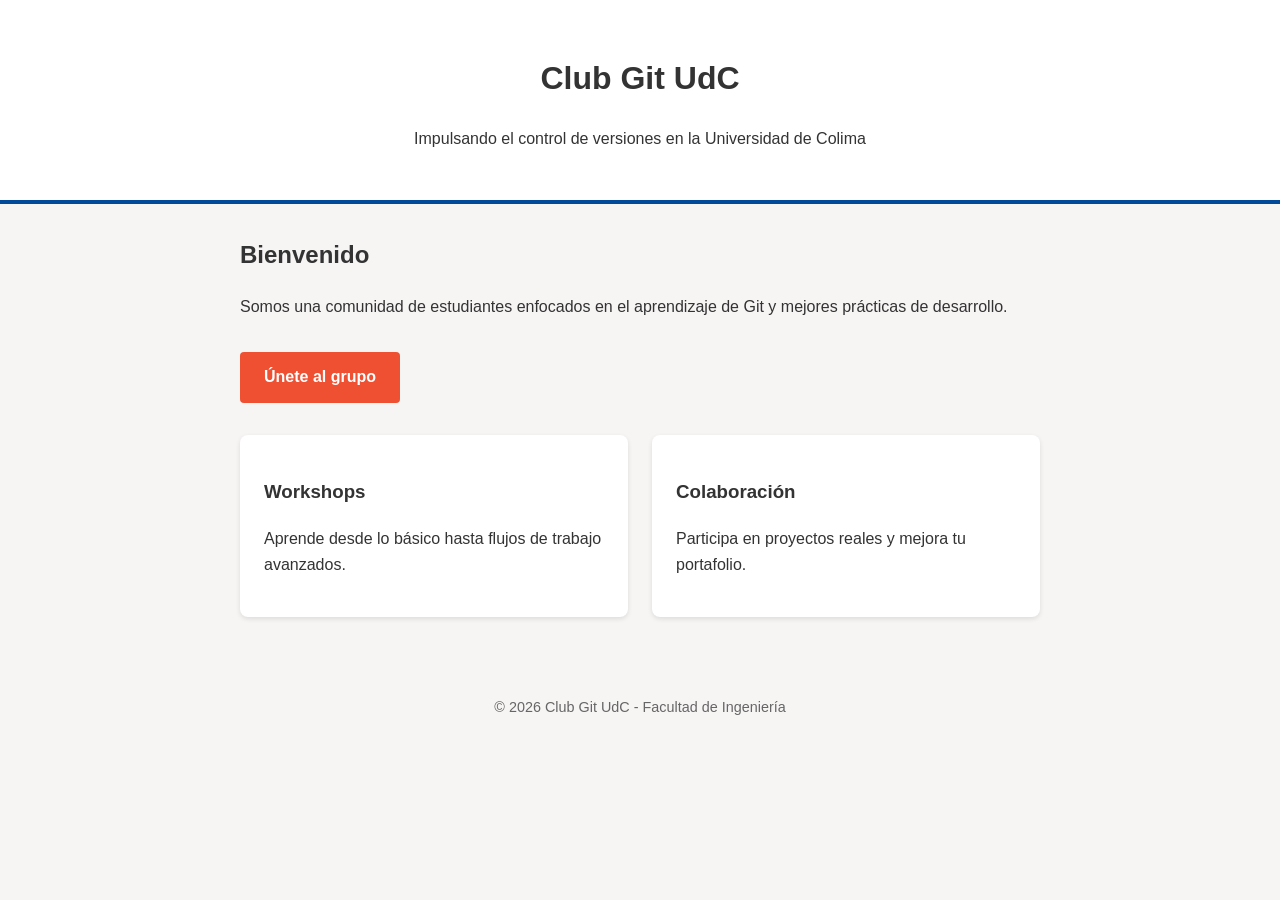
==== index.html @ 3c9b77cd "subiendo archivos" ====
<!DOCTYPE html>
<html lang="es">
<head>
    <meta charset="UTF-8">
    <meta name="viewport" content="width=device-width, initial-scale=1.0">
    <title>Club Git | UdC</title>
    <link rel="stylesheet" href="diseño.css">
</head>
<body>

    <header>
        <h1>Club Git UdC</h1>
        <p>Impulsando el control de versiones en la Universidad de Colima</p>
    </header>

    <main>
        <section class="hero">
            <h2>Bienvenido</h2>
            <p>Somos una comunidad de estudiantes enfocados en el aprendizaje de Git y mejores prácticas de desarrollo.</p>
            <a href="#" class="btn-cta">Únete al grupo</a>
        </section>

        <div class="grid">
            <article>
                <h3>Workshops</h3>
                <p>Aprende desde lo básico hasta flujos de trabajo avanzados.</p>
            </article>
            <article>
                <h3>Colaboración</h3>
                <p>Participa en proyectos reales y mejora tu portafolio.</p>
            </article>
        </div>
    </main>

    <footer>
        <p>&copy; 2026 Club Git UdC - Facultad de Ingeniería</p>
    </footer>

</body>
</html>
---- diseño.css ----
/* Paleta de colores y variables */
:root {
    --udc-blue: #004a99;
    --git-orange: #f05032;
    --bg-light: #f7f4f4;
    --text-dark: #333;
}

body {
    font-family: 'Segoe UI', Tahoma, sans-serif;
    line-height: 1.6;
    margin: 0;
    color: var(--text-dark);
    background-color: var(--bg-light);
}

header {
    background: #fff;
    padding: 2rem;
    text-align: center;
    border-bottom: 4px solid var(--udc-blue);
}

main {
    max-width: 800px;
    margin: 2rem auto;
    padding: 0 1rem;
}

.hero {
    margin-bottom: 2rem;
}

.grid {
    display: grid;
    grid-template-columns: repeat(auto-fit, minmax(300px, 1fr));
    gap: 1.5rem;
}

article {
    background: #fff;
    padding: 1.5rem;
    border-radius: 8px;
    box-shadow: 0 2px 5px rgba(0,0,0,0.1);
}

.btn-cta {
    display: inline-block;
    background: var(--git-orange);
    color: white;
    padding: 0.8rem 1.5rem;
    text-decoration: none;
    border-radius: 4px;
    font-weight: bold;
    margin-top: 1rem;
}

footer {
    text-align: center;
    padding: 2rem;
    font-size: 0.9rem;
    color: #666;
}
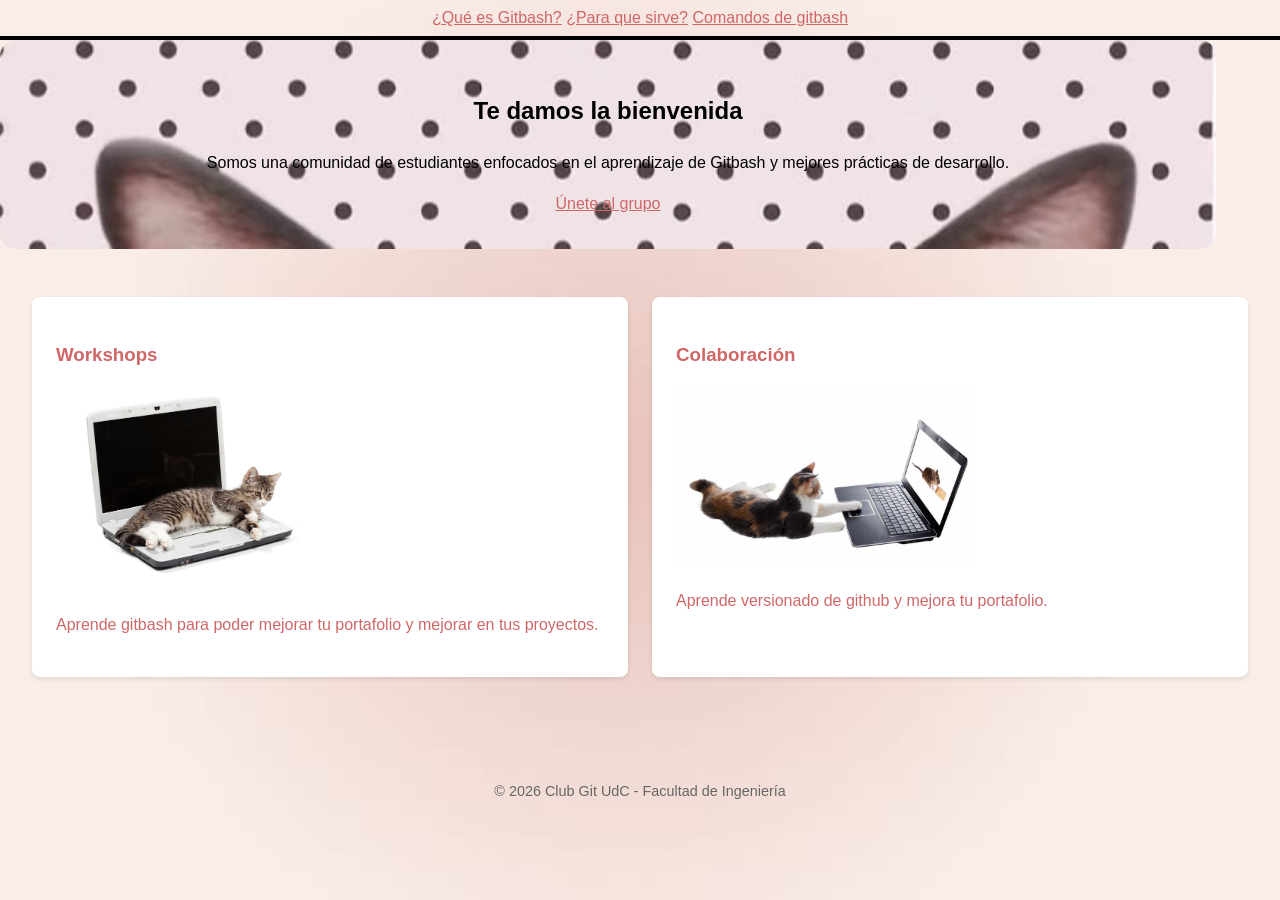
==== commit 53bc1f8f: "diseño" ====
--- a/index.html
+++ b/index.html
@@ -9,28 +9,35 @@
 <body>
 
     <header>
-        <h1>Club Git UdC</h1>
-        <p>Impulsando el control de versiones en la Universidad de Colima</p>
+          <a href="gitbash/gitbash.html" class="btn-cta1">¿Qué es Gitbash?</a>
+           <a href="gitbash/gitbash.html" class="btn-cta1">¿Para que sirve?</a>
+            <a href="gitbash/gitbash.html" class="btn-cta1">Comandos de gitbash</a>
     </header>
-
-    <main>
+   
+    
         <section class="hero">
-            <h2>Bienvenido</h2>
-            <p>Somos una comunidad de estudiantes enfocados en el aprendizaje de Git y mejores prácticas de desarrollo.</p>
-            <a href="#" class="btn-cta">Únete al grupo</a>
+            <h2>Te damos la bienvenida</h2> 
+            <p>Somos una comunidad de estudiantes enfocados en el aprendizaje de Gitbash y mejores prácticas de desarrollo.</p>
+            <a href="gitbash/gitbash.html" class="btn-cta2">Únete al grupo</a>
         </section>
 
         <div class="grid">
             <article>
                 <h3>Workshops</h3>
-                <p>Aprende desde lo básico hasta flujos de trabajo avanzados.</p>
+                <picture>
+                      <img src="img/computerr.jpg" alt="logo de gitbash">
+                 </picture>
+                <p>Aprende gitbash para poder mejorar tu portafolio y mejorar en tus proyectos.</p>
             </article>
             <article>
                 <h3>Colaboración</h3>
-                <p>Participa en proyectos reales y mejora tu portafolio.</p>
+                 <picture>
+                      <img src="img/computah.jpg" alt="logo de gitbash">
+                 </picture>
+                <p>Aprende versionado de github y mejora tu portafolio.</p>
             </article>
         </div>
-    </main>
+    
 
     <footer>
         <p>&copy; 2026 Club Git UdC - Facultad de Ingeniería</p>
--- a/diseño.css
+++ b/diseño.css
@@ -1,40 +1,70 @@
 /* Paleta de colores y variables */
 :root {
-    --udc-blue: #004a99;
-    --git-orange: #f05032;
-    --bg-light: #f7f4f4;
-    --text-dark: #333;
+    --udc-blue: hsl(0, 0%, 0%);
+    --git-orange: #32f032;
+    --bg-light: #7e7979;
+    --text-dark: #cf6767;
 }
 
 body {
     font-family: 'Segoe UI', Tahoma, sans-serif;
     line-height: 1.6;
     margin: 0;
+    padding: 0;
     color: var(--text-dark);
-    background-color: var(--bg-light);
+    background: url("img/wall2.jpg") no-repeat center center fixed;
+    background-size:cover;
+    max-width: 100%;
+    justify-content: center;
 }
-
+img {
+    max-width: 300px;
+    max-height: 300px;
+    justify-content: center;
+}
 header {
-    background: #fff;
-    padding: 2rem;
+    background-color: transparent;
+    padding: 5px;
     text-align: center;
     border-bottom: 4px solid var(--udc-blue);
 }
+.btn-cta1{
+    color :var(--text-dark)
 
+}
+.btn-cta2{
+    color :var(--text-dark)
+}
 main {
-    max-width: 800px;
-    margin: 2rem auto;
+    max-width: fit-content;
+    margin: 0;
     padding: 0 1rem;
+    align-items: center;
 }
 
 .hero {
-    margin-bottom: 2rem;
+    margin-bottom: 1rem;
+    background: url("img/hero.jpg")center center/cover no-repeat;
+    border-radius: 16px;
+    max-width:90%;
+    max-height:600px;
+    text-align: center;
+    padding: 2rem;
+    align-items: center;
 }
-
+.hero h2{
+    color:#000000
+}
+.hero p{
+     color:#000000
+}
 .grid {
     display: grid;
     grid-template-columns: repeat(auto-fit, minmax(300px, 1fr));
     gap: 1.5rem;
+    background: transparent;
+    grid-template-rows: auto 1fr; 
+    padding: 2rem;
 }
 
 article {
@@ -46,7 +76,7 @@
 
 .btn-cta {
     display: inline-block;
-    background: var(--git-orange);
+    background-color: transparent;
     color: white;
     padding: 0.8rem 1.5rem;
     text-decoration: none;
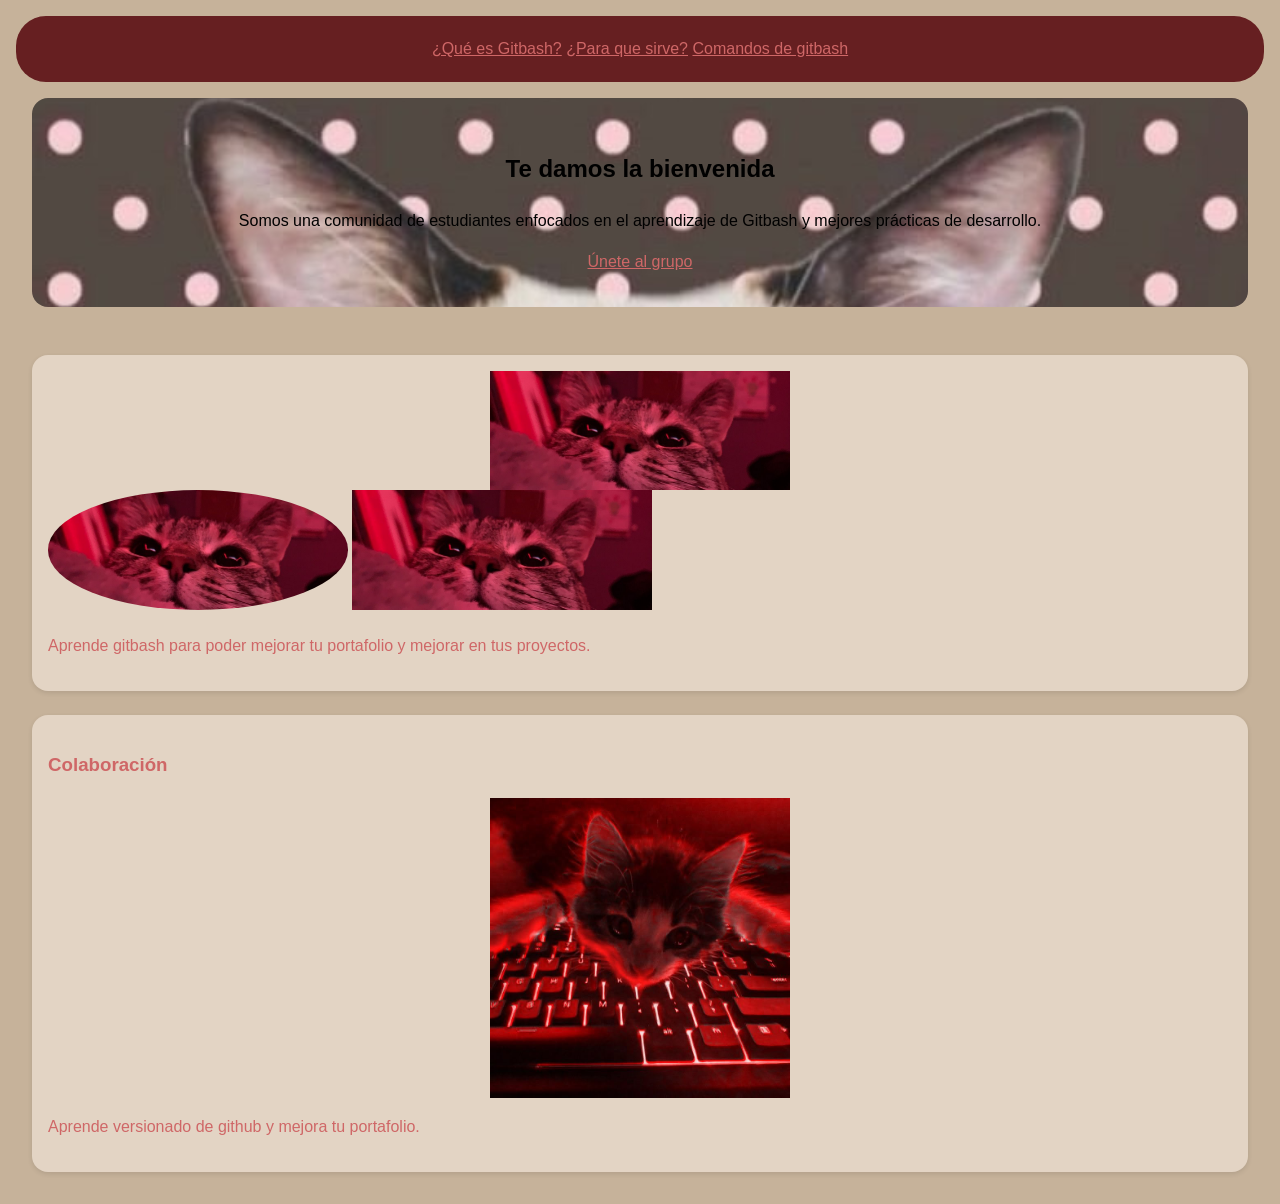
==== commit b1fdf68f: "diseño" ====
--- a/index.html
+++ b/index.html
@@ -13,8 +13,6 @@
            <a href="gitbash/gitbash.html" class="btn-cta1">¿Para que sirve?</a>
             <a href="gitbash/gitbash.html" class="btn-cta1">Comandos de gitbash</a>
     </header>
-   
-    
         <section class="hero">
             <h2>Te damos la bienvenida</h2> 
             <p>Somos una comunidad de estudiantes enfocados en el aprendizaje de Gitbash y mejores prácticas de desarrollo.</p>
@@ -23,25 +21,18 @@
 
         <div class="grid">
             <article>
-                <h3>Workshops</h3>
-                <picture>
-                      <img src="img/computerr.jpg" alt="logo de gitbash">
-                 </picture>
+                     <picture class="redpussy"> <img src="img/red.jpg" alt="Colaboración"> </picture>  
+                     <picture class="redpussy2"> <img src="img/red.jpg" alt="Colaboración"> </picture>  
+                     <picture class="redpussy3"> <img src="img/red.jpg" alt="Colaboración"> </picture>  
                 <p>Aprende gitbash para poder mejorar tu portafolio y mejorar en tus proyectos.</p>
             </article>
             <article>
-                <h3>Colaboración</h3>
-                 <picture>
-                      <img src="img/computah.jpg" alt="logo de gitbash">
-                 </picture>
+                <h3 class="colab">Colaboración</h3>
+               <picture class="redcat"> <img src="img/redcat.jpg" alt="Colaboración"> </picture>  
                 <p>Aprende versionado de github y mejora tu portafolio.</p>
             </article>
         </div>
-    
-
-    <footer>
-        <p>&copy; 2026 Club Git UdC - Facultad de Ingeniería</p>
-    </footer>
+   
 
 </body>
 </html>
--- a/diseño.css
+++ b/diseño.css
@@ -1,4 +1,4 @@
-/* Paleta de colores y variables */
+
 :root {
     --udc-blue: hsl(0, 0%, 0%);
     --git-orange: #32f032;
@@ -12,10 +12,10 @@
     margin: 0;
     padding: 0;
     color: var(--text-dark);
-    background: url("img/wall2.jpg") no-repeat center center fixed;
     background-size:cover;
     max-width: 100%;
     justify-content: center;
+    background-color:#c6b29a;
 }
 img {
     max-width: 300px;
@@ -23,10 +23,15 @@
     justify-content: center;
 }
 header {
-    background-color: transparent;
-    padding: 5px;
+    background-color: #661f21;
+    padding: 20px;
     text-align: center;
-    border-bottom: 4px solid var(--udc-blue);
+    z-index: 1000;
+    border-radius:30px;
+    margin-right:1rem;
+    margin-top:1rem;
+    margin-bottom:1rem;
+    margin-left:1rem;
 }
 .btn-cta1{
     color :var(--text-dark)
@@ -44,13 +49,14 @@
 
 .hero {
     margin-bottom: 1rem;
-    background: url("img/hero.jpg")center center/cover no-repeat;
+    background: url("img/heroo.jpg")center center/cover no-repeat;
     border-radius: 16px;
     max-width:90%;
-    max-height:600px;
+    max-height:100%;
     text-align: center;
     padding: 2rem;
-    align-items: center;
+    margin-left:auto;
+    margin-right:auto;
 }
 .hero h2{
     color:#000000
@@ -63,17 +69,43 @@
     grid-template-columns: repeat(auto-fit, minmax(300px, 1fr));
     gap: 1.5rem;
     background: transparent;
-    grid-template-rows: auto 1fr; 
+    grid-template-columns: 1fr; 
     padding: 2rem;
+    max-width: auto;
+    max-height: auto;
+    
 }
-
+.grid article{
+    background-color: #e3d4c4;
+}
+.redpussy img{
+    display:flex;
+    margin: 0 auto;
+    object-fit: cover;
+    width: 100%;
+    height: 100%center center/cover no-repeat;
+    
+}
+.redpussy2 img{
+    border-radius: 50%;
+    object-fit:cover;
+}
+.redcat img{
+    display:flex;
+    margin: 0 auto;
+    object-fit: cover;
+    width: 100%;
+    height: 400px;
+}
 article {
     background: #fff;
-    padding: 1.5rem;
-    border-radius: 8px;
+    padding: 1rem;
+    border-radius: 16px;
     box-shadow: 0 2px 5px rgba(0,0,0,0.1);
 }
-
+.redcat-article{
+    background-color: #c2957b;
+}
 .btn-cta {
     display: inline-block;
     background-color: transparent;
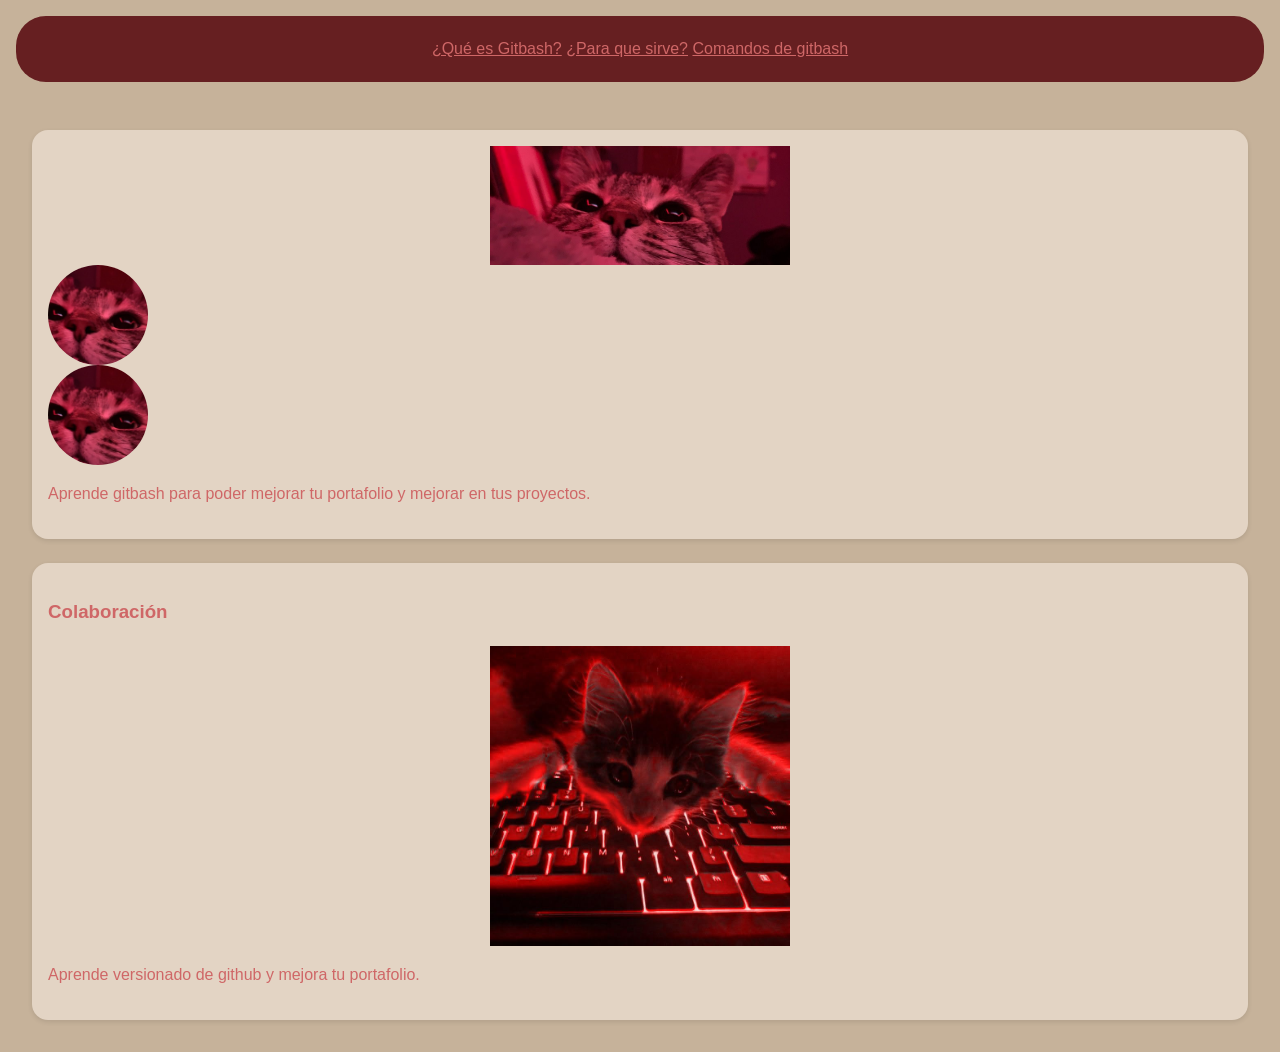
==== commit 5b7c1381: "diseño" ====
--- a/index.html
+++ b/index.html
@@ -13,12 +13,7 @@
            <a href="gitbash/gitbash.html" class="btn-cta1">¿Para que sirve?</a>
             <a href="gitbash/gitbash.html" class="btn-cta1">Comandos de gitbash</a>
     </header>
-        <section class="hero">
-            <h2>Te damos la bienvenida</h2> 
-            <p>Somos una comunidad de estudiantes enfocados en el aprendizaje de Gitbash y mejores prácticas de desarrollo.</p>
-            <a href="gitbash/gitbash.html" class="btn-cta2">Únete al grupo</a>
-        </section>
-
+    
         <div class="grid">
             <article>
                      <picture class="redpussy"> <img src="img/red.jpg" alt="Colaboración"> </picture>  
--- a/diseño.css
+++ b/diseño.css
@@ -71,24 +71,33 @@
     background: transparent;
     grid-template-columns: 1fr; 
     padding: 2rem;
-    max-width: auto;
-    max-height: auto;
     
 }
 .grid article{
     background-color: #e3d4c4;
+    display:flex auto fit-content;
 }
 .redpussy img{
     display:flex;
     margin: 0 auto;
     object-fit: cover;
-    width: 100%;
-    height: 100%center center/cover no-repeat;
+    width: 1500px;
+    height: 600px center center/cover no-repeat;
     
 }
 .redpussy2 img{
     border-radius: 50%;
     object-fit:cover;
+    width: 100px;
+    height: 100px;
+    display: block;
+}
+.redpussy3 img{
+    border-radius: 50%;
+    object-fit:cover;
+    width: 100px;
+    height: 100px;
+    display: block;
 }
 .redcat img{
     display:flex;
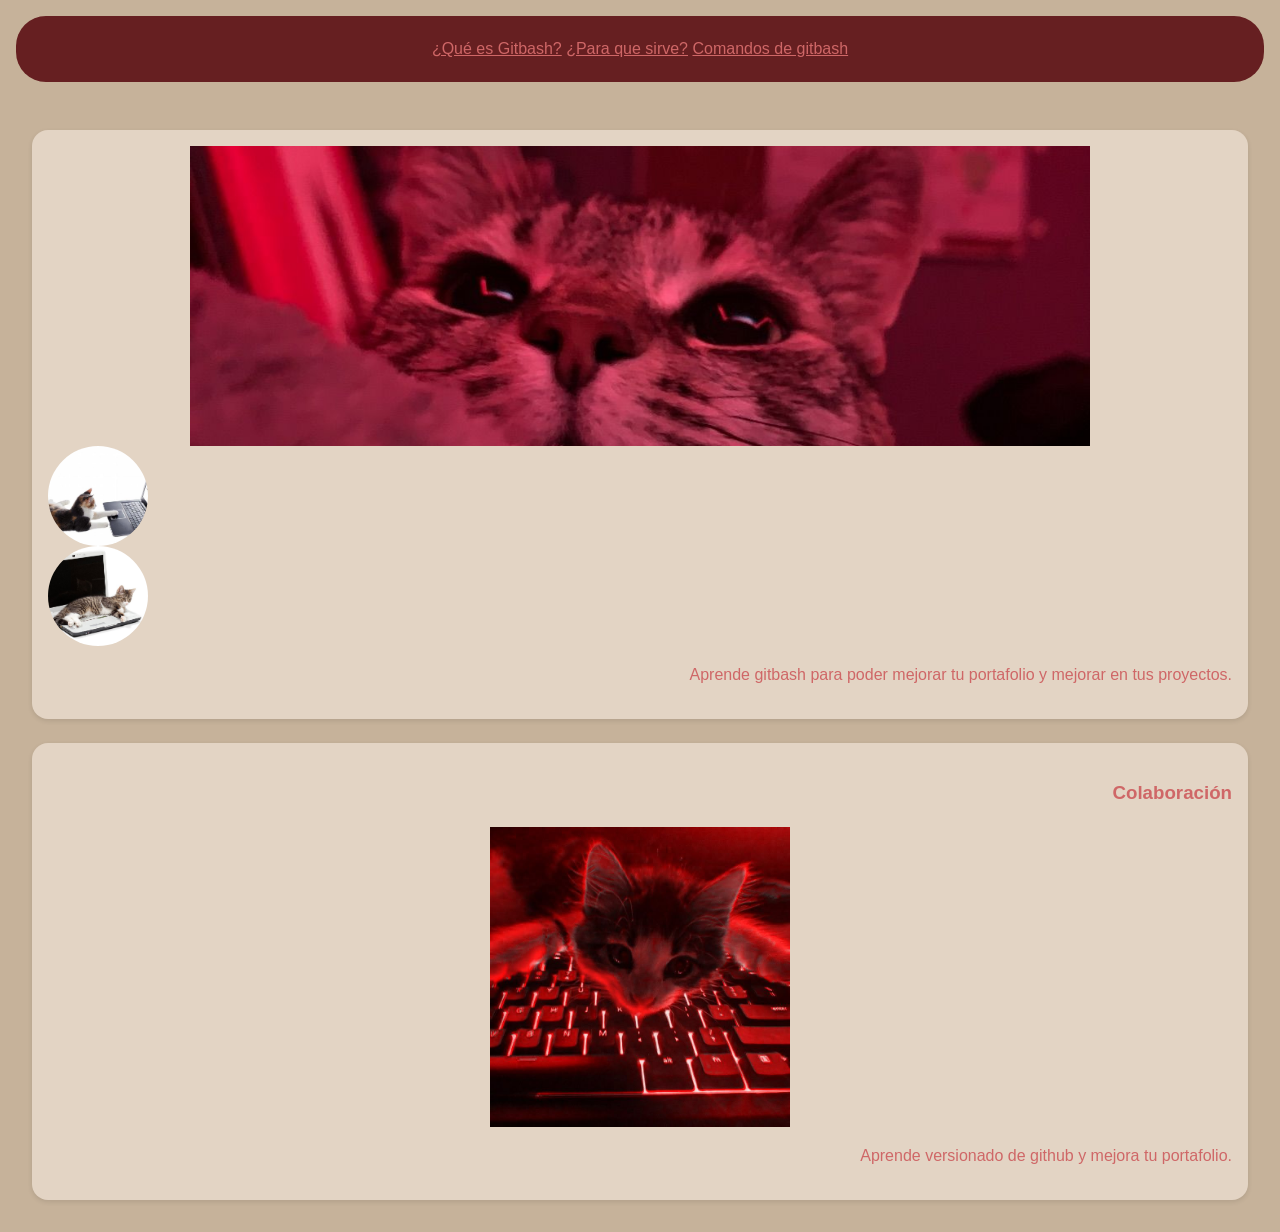
==== commit 9588904b: "voy a cambiar el diseño" ====
--- a/index.html
+++ b/index.html
@@ -17,8 +17,8 @@
         <div class="grid">
             <article>
                      <picture class="redpussy"> <img src="img/red.jpg" alt="Colaboración"> </picture>  
-                     <picture class="redpussy2"> <img src="img/red.jpg" alt="Colaboración"> </picture>  
-                     <picture class="redpussy3"> <img src="img/red.jpg" alt="Colaboración"> </picture>  
+                     <picture class="redpussy2"> <img src="img/computah.jpg" alt="Colaboración"> </picture>  
+                     <picture class="redpussy3"> <img src="img/computerr.jpg" alt="Colaboración"> </picture>  
                 <p>Aprende gitbash para poder mejorar tu portafolio y mejorar en tus proyectos.</p>
             </article>
             <article>
--- a/diseño.css
+++ b/diseño.css
@@ -71,6 +71,7 @@
     background: transparent;
     grid-template-columns: 1fr; 
     padding: 2rem;
+    text-align: right;
     
 }
 .grid article{
@@ -81,7 +82,7 @@
     display:flex;
     margin: 0 auto;
     object-fit: cover;
-    width: 1500px;
+    min-width: 900px;
     height: 600px center center/cover no-repeat;
     
 }
